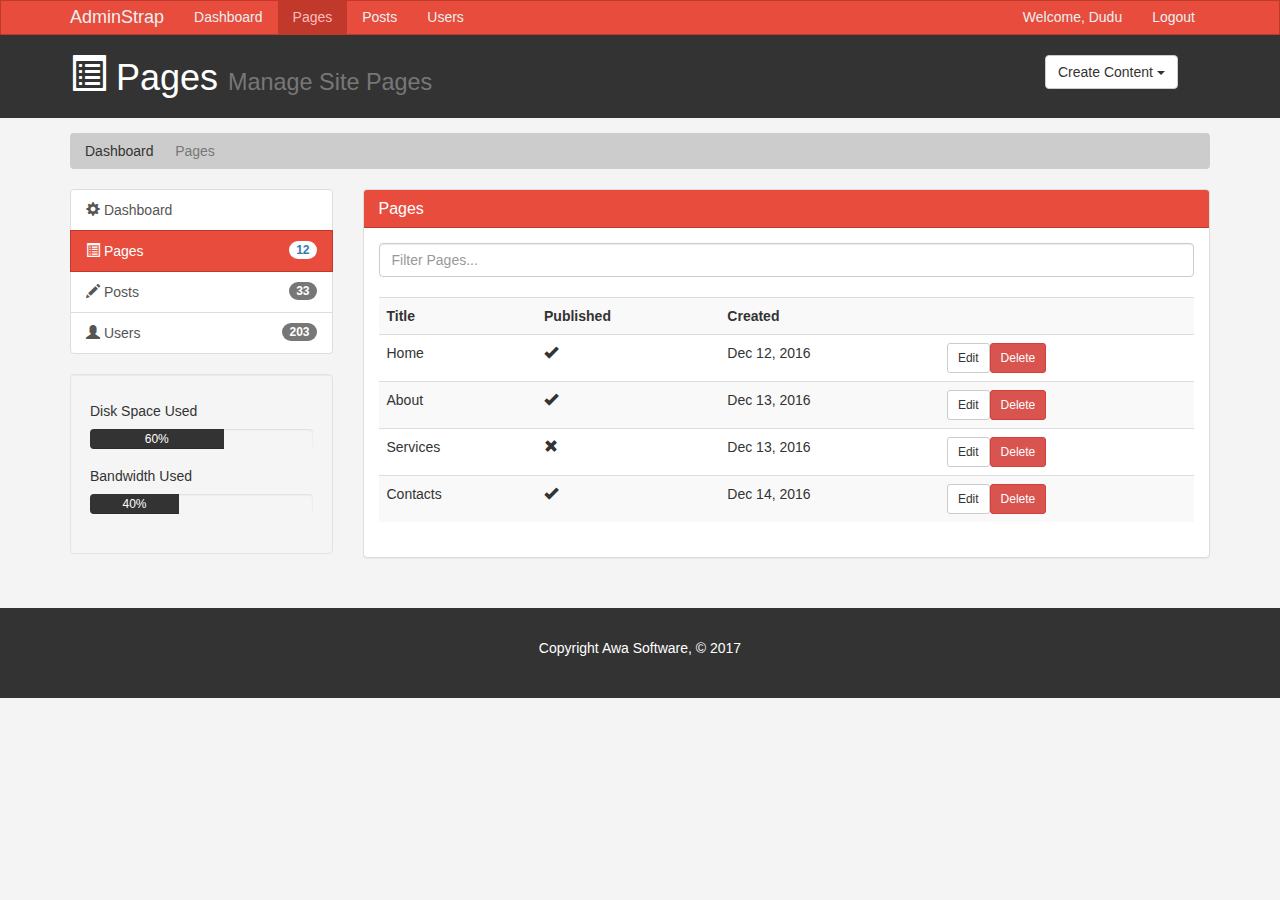
==== pages.html @ 25e45974 "Upload dos arquivos" ====
<!DOCTYPE html>
<html lang="en">
	<head>
		<meta charset="utf-8">
		<meta http-equiv="X-UA-Compatible" content="IE=edge">
		<meta name="viewport" content="width=device-width, initial-scale=1">
		<!-- The above 3 meta tags *must* come first in the head; any other head content must come *after* these tags -->
		<meta name="description" content="Exercício com Bootstrap">
		<meta name="author" content="EOA">

		<title>CMS Admin | Pages</title>

		<!-- Bootstrap core CSS -->
		<link href="css/bootstrap.min.css" rel="stylesheet">
		<link href="css/style.css" rel="stylesheet">

		<script src="https://cdn.ckeditor.com/4.6.2/standard/ckeditor.js"></script>

	</head>

	<body>

		<nav class="navbar navbar-default">
			<div class="container">
				<div class="navbar-header">
					<button type="button" class="navbar-toggle collapsed" data-toggle="collapse" data-target="#navbar" aria-expanded="false" aria-controls="navbar">
						<span class="sr-only">Toggle navigation</span>
						<span class="icon-bar"></span>
						<span class="icon-bar"></span>
						<span class="icon-bar"></span>
					</button>
					<a class="navbar-brand" href="#">AdminStrap</a>
				</div>
				<div id="navbar" class="collapse navbar-collapse">
					<ul class="nav navbar-nav">
						<li><a href="index.html">Dashboard</a></li>
						<li class="active"><a href="pages.html">Pages</a></li>
						<li><a href="posts.html">Posts</a></li>
						<li><a href="users.html">Users</a></li>
					</ul>
					<ul class="nav navbar-nav navbar-right">
						<li><a href="#">Welcome, Dudu</a></li>
						<li><a href="login.html">Logout</a></li>
					</ul>
				</div><!--/.nav-collapse -->
			</div>
		</nav>

		<header id="header">
			<div class="container">
				<div class="row">
					<div class="col-md-10">
						<h1><span class="glyphicon glyphicon-list-alt" aria-hidden="true"></span> Pages <small>Manage Site Pages</small></h1>
					</div>
					<div class="col-md-2">
						<div class="dropdown create">
							<button class="btn btn-default dropdown-toggle" type="button" id="dropdownMenu1" data-toggle="dropdown" aria-haspopup="true" aria-expanded="true">
								Create Content
								<span class="caret"></span>
							</button>
							<ul class="dropdown-menu" aria-labelledby="dropdownMenu1">
								<li><a type="button" data-toggle="modal" data-target="#addPage">Add Page</a></li>
								<li><a href="#">Add Post</a></li>
								<li><a href="#">Add User</a></li>
							</ul>
						</div>
					</div>
				</div>
			</div>
		</header>

		<section id="breadcrumb">
			<div class="container">
				<ol class="breadcrumb">
					<li><a href="index.html">Dashboard</a></li>
					<li class="active">Pages</li>
				</ol>
			</div>
		</section>

		<section id="main">
			<div class="container">
				<div class="row">
					<div class="col-md-3">
						<div class="list-group">
							<a href="index.html" class="list-group-item">
								<span class="glyphicon glyphicon-cog" aria-hidden="true"></span> Dashboard
							</a>
							<a href="pages.html" class="list-group-item active main-color-bg"><span class="glyphicon glyphicon-list-alt" aria-hidden="true"></span> Pages <span class="badge">12</span></a>
							<a href="posts.html" class="list-group-item"><span class="glyphicon glyphicon-pencil" aria-hidden="true"></span> Posts <span class="badge">33</span></a>
							<a href="users.html" class="list-group-item"><span class="glyphicon glyphicon-user" aria-hidden="true"></span> Users <span class="badge">203</span></a>
						</div>
						<div class="well">
							<h5>Disk Space Used</h5>
							<div class="progress">
								<div class="progress-bar" role="progressbar" aria-valuenow="60" aria-valuemin="0" aria-valuemax="100" style="width: 60%;">
									60%
								</div>
							</div>
							<h5>Bandwidth Used</h5>
							<div class="progress">
								<div class="progress-bar" role="progressbar" aria-valuenow="40" aria-valuemin="0" aria-valuemax="100" style="width: 40%;">
									40%
								</div>
							</div>
						</div>
					</div>
					<div class="col-md-9">
						<div class="panel panel-default">
							<div class="panel-heading main-color-bg">
								<h3 class="panel-title">Pages</h3>
							</div>
							<div class="panel-body">
								<div class="row">
									<div class="col-md-12">
										<input class="form-control" type="text" placeholder="Filter Pages...">
									</div>
								</div>
								<br>
								<table class="table table-striped table-hover">
									<tr>
										<th>Title</th>
										<th>Published</th>
										<th>Created</th>
										<th></th>
									</tr>
									<tr>
										<td>Home</td>
										<td><span class="glyphicon glyphicon-ok" aria-hidden="true"></span></td>
										<td>Dec 12, 2016</td>
										<td><a class="btn btn-default btn-sm" href="edit.html">Edit</a><a class="btn btn-danger btn-sm" href="#">Delete</a></td>
									</tr>
									<tr>
										<td>About</td>
										<td><span class="glyphicon glyphicon-ok" aria-hidden="true"></span></td>
										<td>Dec 13, 2016</td>
										<td><a class="btn btn-default btn-sm" href="edit.html">Edit</a><a class="btn btn-danger btn-sm" href="#">Delete</a></td>
									</tr>
									<tr>
										<td>Services</td>
										<td><span class="glyphicon glyphicon-remove" aria-hidden="true"></span></td>
										<td>Dec 13, 2016</td>
										<td><a class="btn btn-default btn-sm" href="edit.html">Edit</a><a class="btn btn-danger btn-sm" href="#">Delete</a></td>
									</tr>
									<tr>
										<td>Contacts</td>
										<td><span class="glyphicon glyphicon-ok" aria-hidden="true"></span></td>
										<td>Dec 14, 2016</td>
										<td><a class="btn btn-default btn-sm" href="edit.html">Edit</a><a class="btn btn-danger btn-sm" href="#">Delete</a></td>
									</tr>
								</table>
							</div>
						</div>
						
					</div>
				</div>
			</div>
		</section>

		<footer id="footer">
			<p>Copyright Awa Software, &copy; 2017</p>
		</footer>


		<!-- Modals -->

		<!-- Add Page Modal -->
		<div class="modal fade" id="addPage" tabindex="-1" role="dialog" aria-labelledby="myModalLabel">
			<div class="modal-dialog" role="document">
				<div class="modal-content">
					<form>
						<div class="modal-header">
							<button type="button" class="close" data-dismiss="modal" aria-label="Close"><span aria-hidden="true">&times;</span></button>
							<h4 class="modal-title" id="myModalLabel">Add Page</h4>
						</div>
						<div class="modal-body">
							<div class="form-group">
								<label>Page Title</label>
								<input type="text" class="form-control" placeholder="Page Title">
							</div>
							<div class="form-group">
								<label>Page Body</label>
								<textarea name="editor1" class="form-control" placeholder="Page Body"></textarea>
							</div>
							<div class="checkbox">
								<label>
									<input type="checkbox"> Published
								</label>
							</div>
							<div class="form-group">
								<label>Meta Tags</label>
								<input type="text" class="form-control" placeholder="Add Some Tags...">
							</div>
							<div class="form-group">
								<label>Meta Description</label>
								<input type="text" class="form-control" placeholder="Add Meta Description">
							</div>
						</div>
						<div class="modal-footer">
							<button type="button" class="btn btn-default" data-dismiss="modal">Close</button>
							<!-- <button type="submit" class="btn btn-primary">Save changes</button> -->
							<button type="submit" class="btn btn-danger">Save changes</button>
						</div>
					</form>
				</div>
			</div>
		</div>

		<script>
			CKEDITOR.replace( 'editor1' );
		</script>


		<!-- Bootstrap core JavaScript ================================================== -->
		<!-- Placed at the end of the document so the pages load faster -->
		<script src="https://ajax.googleapis.com/ajax/libs/jquery/1.12.4/jquery.min.js"></script>
		<script src="js/bootstrap.min.js"></script>
	</body>
</html>
---- css/style.css ----
body {
	background: #f4f4f4;
}


/* Navbar */

.navbar {
	min-height: 33px !important;
	margin-bottom: 0;
	border-radius: 0;
}

.navbar-nav > li > a, .navbar-brand {
	padding-top: 6px !important;
	padding-bottom: 0px !important;
	height: 33px;
}

.navbar-default {
	background-color: #e74c3c;
	border-color: #c0392b;
}
.navbar-default .navbar-brand {
	color: #ecf0f1;
}
.navbar-default .navbar-brand:hover,
.navbar-default .navbar-brand:focus {
	color: #ffbbbc;
}
.navbar-default .navbar-text {
	color: #ecf0f1;
}
.navbar-default .navbar-nav > li > a {
	color: #ecf0f1;
}
.navbar-default .navbar-nav > li > a:hover,
.navbar-default .navbar-nav > li > a:focus {
	color: #ffbbbc;
}
.navbar-default .navbar-nav > .active > a,
.navbar-default .navbar-nav > .active > a:hover,
.navbar-default .navbar-nav > .active > a:focus {
	color: #ffbbbc;
	background-color: #c0392b;
}
.navbar-default .navbar-nav > .open > a,
.navbar-default .navbar-nav > .open > a:hover,
.navbar-default .navbar-nav > .open > a:focus {
	color: #ffbbbc;
	background-color: #c0392b;
}
.navbar-default .navbar-toggle {
	border-color: #c0392b;
}
.navbar-default .navbar-toggle:hover,
.navbar-default .navbar-toggle:focus {
	background-color: #c0392b;
}
.navbar-default .navbar-toggle .icon-bar {
	background-color: #ecf0f1;
}
.navbar-default .navbar-collapse,
.navbar-default .navbar-form {
	border-color: #ecf0f1;
}
.navbar-default .navbar-link {
	color: #ecf0f1;
}
.navbar-default .navbar-link:hover {
	color: #ffbbbc;
}


/* Custom */

.main-color-bg {
	background-color: #e74c3c !important;
	border-color: #c0392b !important;
	color: #ffffff !important;
}


/* Header */

#header {
	background: #333333;
	color: #ffffff;
	padding-bottom: 10px;
	margin-bottom: 15px;
}

#header .create {
	padding-top: 20px;
}


/* Breadcrumb */

.breadcrumb {
	background: #cccccc;
	color: #333333;
}

.breadcrumb a {
	color: #333333;
}


/* Progress Bar */

.progress-bar {
	background: #333333;
	color: #ffffff;
}

.dash-box {
	text-align: center;
}


/* Footer */

#footer {
	background: #333333;
	color: #ffffff;
	text-align: center;
	padding: 30px;
	margin-top: 30px;
}


@media (max-width: 767px) {
	.navbar-default .navbar-nav .open .dropdown-menu > li > a {
		color: #ecf0f1;
	}
	.navbar-default .navbar-nav .open .dropdown-menu > li > a:hover,
	.navbar-default .navbar-nav .open .dropdown-menu > li > a:focus {
		color: #ffbbbc;
	}
	.navbar-default .navbar-nav .open .dropdown-menu > .active > a,
	.navbar-default .navbar-nav .open .dropdown-menu > .active > a:hover,
	.navbar-default .navbar-nav .open .dropdown-menu > .active > a:focus {
		color: #ffbbbc;
		background-color: #c0392b;
	}
}
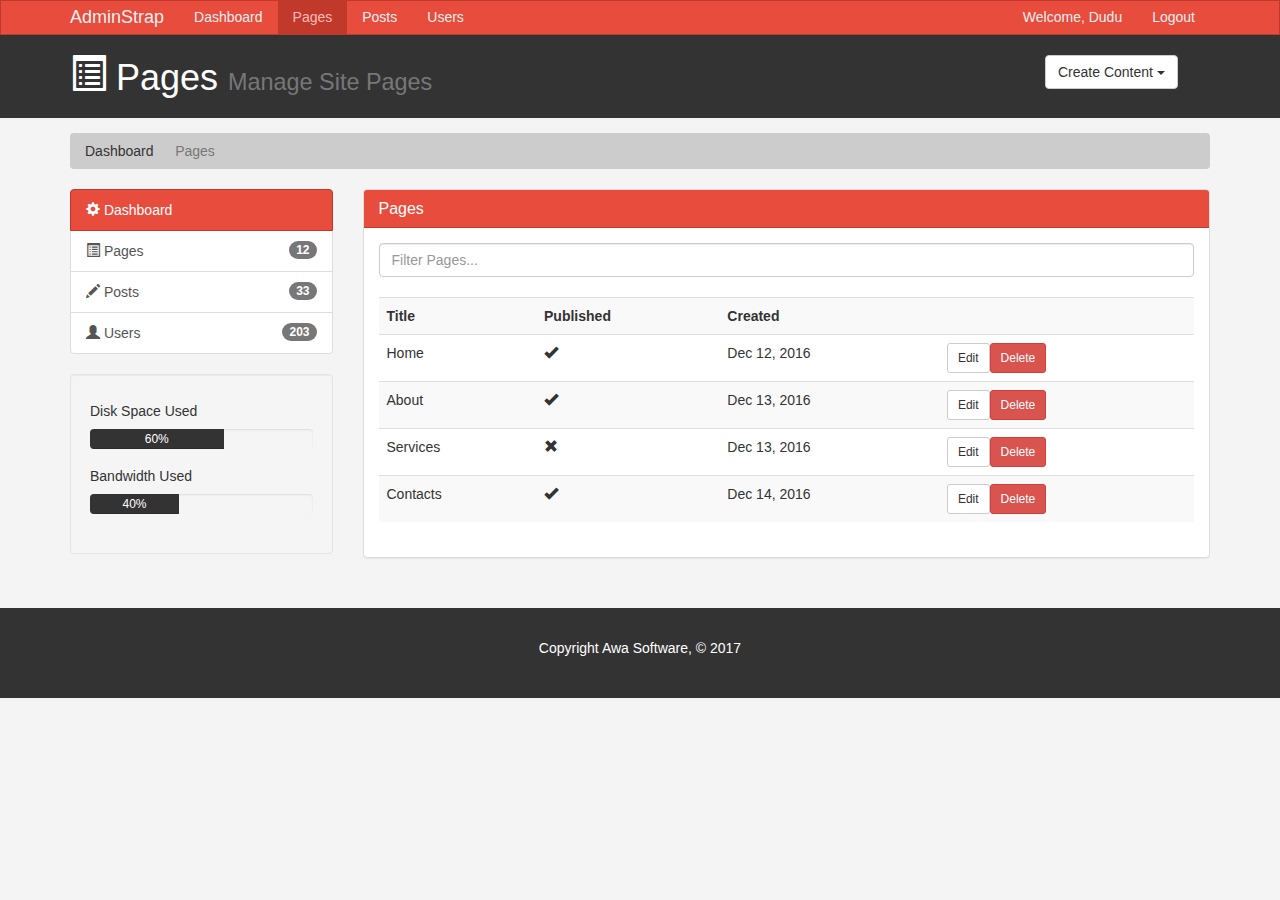
==== commit 9463da4d: "Minor changes" ====
--- a/pages.html
+++ b/pages.html
@@ -59,7 +59,7 @@
 								<span class="caret"></span>
 							</button>
 							<ul class="dropdown-menu" aria-labelledby="dropdownMenu1">
-								<li><a type="button" data-toggle="modal" data-target="#addPage">Add Page</a></li>
+								<li><a href="#" type="button" data-toggle="modal" data-target="#addPage">Add Page</a></li>
 								<li><a href="#">Add Post</a></li>
 								<li><a href="#">Add User</a></li>
 							</ul>
@@ -83,10 +83,10 @@
 				<div class="row">
 					<div class="col-md-3">
 						<div class="list-group">
-							<a href="index.html" class="list-group-item">
+							<a href="index.html" class="list-group-item active main-color-bg">
 								<span class="glyphicon glyphicon-cog" aria-hidden="true"></span> Dashboard
 							</a>
-							<a href="pages.html" class="list-group-item active main-color-bg"><span class="glyphicon glyphicon-list-alt" aria-hidden="true"></span> Pages <span class="badge">12</span></a>
+							<a href="pages.html" class="list-group-item"><span class="glyphicon glyphicon-list-alt" aria-hidden="true"></span> Pages <span class="badge">12</span></a>
 							<a href="posts.html" class="list-group-item"><span class="glyphicon glyphicon-pencil" aria-hidden="true"></span> Posts <span class="badge">33</span></a>
 							<a href="users.html" class="list-group-item"><span class="glyphicon glyphicon-user" aria-hidden="true"></span> Users <span class="badge">203</span></a>
 						</div>
